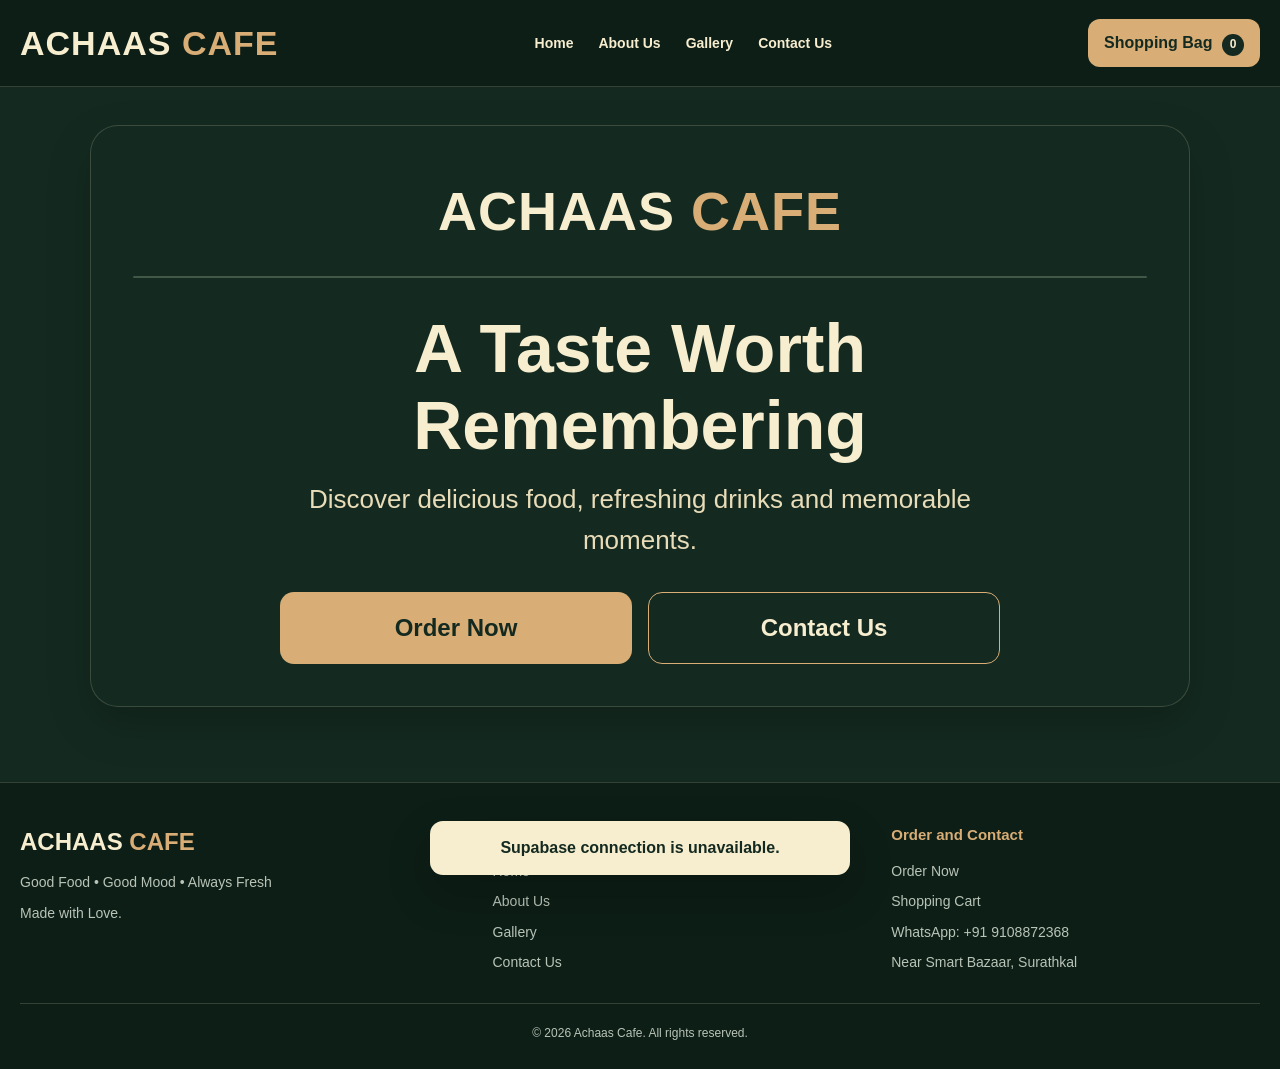
==== index.html @ 80f00b7c "Add files via upload" ====
<!DOCTYPE html>
<html lang="en">
<head>
<meta charset="UTF-8">
<meta name="viewport" content="width=device-width, initial-scale=1.0">
<meta name="theme-color" content="#142a20">
<meta name="description" content="Achaas Cafe - Good Food, Good Mood, Always Fresh. Explore our menu and place your order online.">
<title>Achaas Cafe | Good Food, Good Mood</title>
<link rel="stylesheet" href="style.css?v=overall-theme-20261124">
<script src="https://cdn.jsdelivr.net/npm/@supabase/supabase-js@2"></script>
<script src="script.js?v=overall-theme-20261124" defer></script>
</head>

<body>

<!-- =====================================================
     HEADER AND NAVIGATION
     ===================================================== -->

<header class="site-header">
    <div class="container header-inner">

        <a href="#" class="brand" onclick="showView('home'); return false;">
            ACHAAS <span>CAFE</span>
        </a>

        <nav class="desktop-nav" aria-label="Main navigation">
            <button class="nav-link" onclick="showView('home')">Home</button>
            <button class="nav-link" onclick="showView('about')">About Us</button>
            <button class="nav-link" onclick="showView('gallery')">Gallery</button>
            <button class="nav-link" onclick="showView('contact')">Contact Us</button>
        </nav>

        <div class="header-actions">
            <button class="bag-button" onclick="openCart()">
                Shopping Bag
                <span class="cart-count" id="cartCount">0</span>
            </button>

            <button
                class="menu-toggle"
                id="menuToggle"
                aria-label="Open navigation menu"
                aria-expanded="false"
                onclick="toggleMobileMenu()">
                ☰
            </button>
        </div>
    </div>

    <nav class="mobile-nav" id="mobileNav" aria-label="Mobile navigation">
        <button onclick="showView('home'); closeMobileMenu()">Home</button>
        <button onclick="showView('about'); closeMobileMenu()">About Us</button>
        <button onclick="showView('gallery'); closeMobileMenu()">Gallery</button>
        <button onclick="showView('contact'); closeMobileMenu()">Contact Us</button>
        <button onclick="openMenu(); closeMobileMenu()">Order Now</button>
        <button onclick="openCart(); closeMobileMenu()">Shopping Cart</button>
    </nav>
</header>


<main>

<!-- =====================================================
     1. HOMEPAGE
     ===================================================== -->

<section class="hero page-view" id="homeView">
    <div class="container">
        <div class="hero-panel">

            <div class="hero-brand">
                ACHAAS <span>CAFE</span>
            </div>

            <!--
              Add these three image files:
              images/phonehome.jpg
              images/tablethome.jpg
              images/laptophome.jpg
            -->

            <picture class="hero-picture">

                <source
                    media="(min-width: 1025px)"
                    srcset="images/laptophome.jpg">

                <source
                    media="(min-width: 600px)"
                    srcset="images/tablethome.jpg">

                <img
                    src="images/phonehome.jpg"
                    alt="Welcome to Achaas Cafe"
                    class="hero-image"
                    onerror="this.style.display='none'">

            </picture>

            <h1 class="hero-heading">
                A Taste Worth<br>
                Remembering
            </h1>

            <p class="hero-description">
                Discover delicious food, refreshing drinks
                and memorable moments.
            </p>

            <div class="hero-buttons">
                <button class="btn btn-primary" onclick="openMenu()">
                    Order Now
                </button>

                <button class="btn btn-outline" onclick="showView('contact')">
                    Contact Us
                </button>
            </div>

        </div>
    </div>
</section>


<!-- =====================================================
     2. ABOUT US
     ===================================================== -->

<section class="page-view hidden" id="aboutView">
    <div class="container">

        <div class="section-heading">
            <div class="section-eyebrow">Welcome to Achaas Cafe</div>
            <h1>About Us</h1>
            <p>Good Food • Good Mood • Always Fresh</p>
        </div>

        <div class="panel">
            <img
                src="images/about-cafe.jpg"
                alt="Achaas Cafe"
                class="about-photo"
                onerror="this.style.display='none'">

            <div class="about-copy">
                <h2 style="color:var(--gold); margin-bottom:12px;">
                    Made with Love
                </h2>

                <p>
                    Welcome to Achaas Cafe. Discover delicious food,
                    refreshing drinks and memorable moments.
                    We look forward to welcoming you.
                </p>

                <p style="margin-top:15px;">
                    Enjoy our menu and place your order easily
                    through our website and WhatsApp.
                </p>

                <button
                    class="btn btn-primary"
                    style="margin-top:23px;"
                    onclick="openMenu()">
                    Explore Our Menu
                </button>
            </div>
        </div>

    </div>
</section>


<!-- =====================================================
     3. GALLERY
     ===================================================== -->

<section class="page-view hidden" id="galleryView">
    <div class="container">

        <div class="section-heading">
            <div class="section-eyebrow">Our Photos</div>
            <h1>Gallery</h1>
            <p>Explore Achaas Cafe and our food.</p>
        </div>

        <div class="gallery-grid">

            <div class="gallery-card">
                <img src="images/gallery/gallery-1.jpg"
                     alt="Cafe food"
                     onerror="this.style.display='none'">
                <div class="photo-placeholder">Food Photography</div>
                <div class="gallery-caption">Our Food</div>
            </div>

            <div class="gallery-card">
                <img src="images/gallery/gallery-2.jpg"
                     alt="Cafe interior"
                     onerror="this.style.display='none'">
                <div class="photo-placeholder">Cafe Photo</div>
                <div class="gallery-caption">Our Cafe</div>
            </div>

            <div class="gallery-card">
                <img src="images/gallery/gallery-3.jpg"
                     alt="Sandwiches"
                     onerror="this.style.display='none'">
                <div class="photo-placeholder">Food Photography</div>
                <div class="gallery-caption">Sandwiches</div>
            </div>

            <div class="gallery-card">
                <img src="images/gallery/gallery-4.jpg"
                     alt="Burgers"
                     onerror="this.style.display='none'">
                <div class="photo-placeholder">Food Photography</div>
                <div class="gallery-caption">Burgers</div>
            </div>

            <div class="gallery-card">
                <img src="images/gallery/gallery-5.jpg"
                     alt="Snacks"
                     onerror="this.style.display='none'">
                <div class="photo-placeholder">Food Photography</div>
                <div class="gallery-caption">Snacks</div>
            </div>

            <div class="gallery-card">
                <img src="images/gallery/gallery-6.jpg"
                     alt="Beverages"
                     onerror="this.style.display='none'">
                <div class="photo-placeholder">Food Photography</div>
                <div class="gallery-caption">Beverages</div>
            </div>

        </div>

        <button
            class="btn btn-primary"
            style="margin-top:25px;"
            onclick="openMenu()">
            Order Now
        </button>
    </div>
</section>


<!-- =====================================================
     4. CONTACT US
     ===================================================== -->

<section class="page-view hidden" id="contactView">
    <div class="container">

        <div class="section-heading">
            <div class="section-eyebrow">Get in Touch</div>
            <h1>Contact Us</h1>
            <p>We look forward to hearing from you.</p>
        </div>

        <div class="panel contact-list">

            <div class="contact-item">
                <strong>Cafe Name</strong>
                Achaas Cafe
            </div>

            <div class="contact-item">
                <strong>WhatsApp / Phone</strong>
                +91 9108872368
            </div>

            <div class="contact-item">
                <strong>Location</strong>
                Near Smart Bazaar, Surathkal
            </div>

            <div class="contact-item">
                <strong>Delivery</strong>
                Within 5 km of Achaas Cafe.
                No delivery charge. Address confirmation is
                handled directly by the cafe.
            </div>

            <a
                class="btn btn-primary btn-block"
                href="https://wa.me/919108872368"
                target="_blank"
                rel="noopener">
                Contact Achaas Cafe on WhatsApp
            </a>

        </div>

    </div>
</section>


<!-- =====================================================
     5. SHOPPING BAG / MENU
     ===================================================== -->

<section class="page-view hidden" id="menuView">
    <div class="container">

        <!-- Main category list -->

        <div id="categoryListPanel">

            <div class="section-heading">
                <div class="section-eyebrow">Achaas Cafe</div>
                <h1>Our Menu</h1>
                <p>Choose a category and explore our food.</p>
            </div>

            <div class="category-grid" id="categoryGrid"></div>

            <div style="margin-top:25px;">
                <button class="btn btn-primary" onclick="openCart()">
                    Go to Shopping Cart
                </button>
            </div>
        </div>


        <!-- Individual category items -->

        <div id="categoryDetailPanel" class="hidden">

            <div class="category-topbar">
                <div>
                    <div class="section-eyebrow">Achaas Cafe Menu</div>
                    <h1 id="selectedCategoryTitle">Category</h1>
                </div>

                <button
                    class="btn btn-outline btn-small"
                    onclick="showCategories()">
                    ← All Categories
                </button>
            </div>

            <div class="product-grid" id="productGrid"></div>

            <div class="menu-bottom-actions">

                <button
                    class="btn btn-primary"
                    onclick="openCart()">
                    Move to Cart
                </button>

                <button
                    class="btn btn-outline"
                    onclick="showCategories()">
                    Go Back to Menu – Add More Items
                </button>

            </div>

        </div>

    </div>
</section>


<!-- =====================================================
     6. SHOPPING CART AND CHECKOUT
     ===================================================== -->

<section class="page-view hidden" id="cartView">
    <div class="container">

        <div class="section-heading">
            <div class="section-eyebrow">Your Selection</div>
            <h1>Shopping Cart</h1>
            <p>Review your selected items before placing your order.</p>
        </div>

        <div id="orderSuccessPanel" class="pending-order hidden" role="status" aria-live="polite">
            <h3>Order received successfully</h3>
            <p id="orderSuccessMessage">Your order has been sent to Achaas Cafe.</p>
        </div>


        <div id="emptyCart" class="empty-cart hidden">
            <div class="empty-icon">🛍️</div>
            <h2>Your Shopping Cart is Empty</h2>
            <p>Add some delicious food from our menu.</p>
            <button class="btn btn-primary" onclick="openMenu()">
                Explore Menu
            </button>
        </div>


        <div id="cartContent">

            <div class="cart-layout">

                <div>
                    <div class="cart-items" id="cartItems"></div>

                    <button
                        class="btn btn-outline"
                        style="margin-top:16px;"
                        onclick="openMenu()">
                        + Continue Shopping
                    </button>
                </div>


                <aside class="cart-summary">
                    <h2>Order Summary</h2>

                    <div class="summary-row">
                        <span>Food Subtotal</span>
                        <strong id="cartSubtotal">₹0</strong>
                    </div>

                    <div class="summary-row">
                        <span>Delivery Charge</span>
                        <strong>₹0</strong>
                    </div>

                    <span class="free-delivery">
                        ✓ Free Delivery – No Delivery Charge
                    </span>

                    <div class="summary-row total">
                        <span>Total</span>
                        <span id="cartTotal">₹0</span>
                    </div>

                    <p class="form-note" style="margin-top:10px;">
                        Delivery is available within 5 km.
                        The cafe confirms the address.
                    </p>

                    <button
                        class="btn btn-primary btn-block"
                        style="margin-top:20px;"
                        id="detailsButton"
                        onclick="toggleCheckout()">
                        Add Your Details to Order
                    </button>
                </aside>

            </div>


            <!-- Customer information -->

            <div id="checkoutPanel" class="panel checkout-panel hidden">

                <div class="section-heading">
                    <h2>Customer Details</h2>
                    <p>Please enter your information for delivery.</p>
                </div>

                <form id="customerForm" onsubmit="return false;">

                    <div class="form-grid">

                        <div class="form-group">
                            <label for="customerName">
                                Customer Name *
                            </label>
                            <input
                                id="customerName"
                                name="customerName"
                                type="text"
                                placeholder="Enter your name"
                                autocomplete="name"
                                required>
                        </div>

                        <div class="form-group">
                            <label for="customerPhone">
                                Mobile Number *
                            </label>
                            <input
                                id="customerPhone"
                                name="customerPhone"
                                type="tel"
                                inputmode="tel"
                                maxlength="15"
                                placeholder="Enter mobile number"
                                autocomplete="tel"
                                required>
                        </div>

                        <div class="form-group full">
                            <label for="customerAddress">
                                Delivery Address *
                            </label>
                            <textarea
                                id="customerAddress"
                                name="customerAddress"
                                placeholder="Enter your complete delivery address"
                                autocomplete="street-address"
                                required></textarea>
                        </div>

                    </div>


                    <h3 class="checkout-section-title">
                        Food Preferences
                    </h3>

                    <p class="form-note" style="margin-bottom:13px;">
                        Select any preferences you would like the cafe
                        to know about.
                    </p>

                    <div class="preference-grid">

                        <label class="preference-option">
                            <input type="checkbox" name="preference"
                                   value="Less spicy">
                            Less spicy
                        </label>

                        <label class="preference-option">
                            <input type="checkbox" name="preference"
                                   value="Mild / no spicy">
                            Mild / no spicy
                        </label>

                        <label class="preference-option">
                            <input type="checkbox" name="preference"
                                   value="Less sugar">
                            Less sugar
                        </label>

                        <label class="preference-option">
                            <input type="checkbox" name="preference"
                                   value="No added sugar">
                            No added sugar
                        </label>

                        <label class="preference-option">
                            <input type="checkbox" name="preference"
                                   value="Less salt">
                            Less salt
                        </label>

                        <label class="preference-option">
                            <input type="checkbox" name="preference"
                                   value="Extra crispy">
                            Extra crispy
                        </label>

                        <label class="preference-option">
                            <input type="checkbox" name="preference"
                                   value="No onion">
                            No onion
                        </label>

                        <label class="preference-option">
                            <input type="checkbox" name="preference"
                                   value="No garlic">
                            No garlic
                        </label>

                    </div>


                    <div class="form-group" style="margin-top:17px;">
                        <label for="foodInstructions">
                            Other Food Preferences / Special Instructions
                        </label>

                        <textarea
                            id="foodInstructions"
                            placeholder="Example: Please make my sandwich less spicy and use less sugar."></textarea>
                    </div>


                    <h3 class="checkout-section-title">
                        Delivery Information
                    </h3>

                    <div class="delivery-note">
                        <strong>Free Delivery – ₹0</strong><br>
                        Delivery is available within 5 km of Achaas Cafe.
                        Please provide your complete address.
                        The cafe will contact you to confirm your delivery.
                    </div>


                    <h3 class="checkout-section-title">
                        Final Order Total
                    </h3>

                    <div class="summary-row total">
                        <span>Total Amount</span>
                        <span id="checkoutTotal">₹0</span>
                    </div>

                    <button
                        type="button"
                        class="btn btn-primary btn-block"
                        style="margin-top:20px;"
                        onclick="placeWebsiteOrder()">
                        Place Order
                    </button>

                    <p class="form-note" style="margin-top:13px;">
                        Your order will be submitted securely to Achaas Cafe.
                        The cafe will contact you to confirm your order.
                    </p>

                </form>
            </div>

        </div>

    </div>
</section>

</main>


<!-- =====================================================
     FOOTER
     ===================================================== -->

<footer class="site-footer">
    <div class="container">

        <div class="footer-inner">

            <div>
                <div class="footer-brand">
                    ACHAAS <span>CAFE</span>
                </div>

                <p style="margin-top:10px;">
                    Good Food • Good Mood • Always Fresh
                </p>

                <p style="margin-top:8px;">
                    Made with Love.
                </p>
            </div>

            <div class="footer-links">
                <h3>Quick Links</h3>
                <a href="#" onclick="showView('home'); return false;">Home</a>
                <a href="#" onclick="showView('about'); return false;">About Us</a>
                <a href="#" onclick="showView('gallery'); return false;">Gallery</a>
                <a href="#" onclick="showView('contact'); return false;">Contact Us</a>
            </div>

            <div class="footer-links">
                <h3>Order and Contact</h3>
                <a href="#" onclick="openMenu(); return false;">Order Now</a>
                <a href="#" onclick="openCart(); return false;">Shopping Cart</a>
                <a href="https://wa.me/919108872368"
                   target="_blank" rel="noopener">
                    WhatsApp: +91 9108872368
                </a>
                <p>Near Smart Bazaar, Surathkal</p>
            </div>

        </div>

        <div class="copyright">
            © <span id="currentYear"></span> Achaas Cafe.
            All rights reserved.
        </div>

    </div>
</footer>


<div class="toast" id="toast" role="status" aria-live="polite"></div>

</body>
</html>
---- style.css ----
/* =========================================================
   ACHAAS CAFE - PREMIUM RESPONSIVE WEBSITE
   External stylesheet for index.html

   DESIGN:
   - Forest green background
   - Cream typography
   - Gold buttons and highlights
   - Premium cafe appearance
   - Rounded cards and photographs

   RESPONSIVE DEVICES:
   - Mobile phones
   - Tablets
   - Laptops
   - Desktop screens

   FUNCTIONAL SECTIONS:
   - Homepage
   - About Us
   - Gallery
   - Contact Us
   - Shopping Bag / Menu
   - Food item galleries
   - Shopping Cart
   - Customer Checkout
   - Food Preferences
   ========================================================= */


/* =========================================================
   01. ROOT VARIABLES
   ========================================================= */

:root {
    --site-background: #142a20;
    --accent-rgb: 216, 173, 118;
    --primary-rgb: 20, 42, 32;
    --green: #142a20;
    --green-light: #1d392b;
    --green-soft: #294636;
    --green-dark: #0d1e16;

    --cream: #f7edcf;
    --cream-dark: #e9dcb8;

    --gold: #d8ad76;
    --gold-dark: #b88a50;

    --orange: #dc7146;

    --white: #ffffff;
    --text: #f8efd9;
    --text-dark: #263329;
    --muted: #b9c4b8;

    --border: rgba(247, 237, 207, 0.17);

    --shadow:
        0 18px 45px rgba(0, 0, 0, 0.20);

    --radius: 22px;

    --max-width: 1240px;

    --transition: 0.25s ease;
}


/* =========================================================
   02. RESET AND GLOBAL STYLES
   ========================================================= */

* {
    box-sizing: border-box;
    margin: 0;
    padding: 0;
}

html {
    scroll-behavior: smooth;
    scroll-padding-top: 95px;
}

body {
    min-height: 100vh;
    background: var(--site-background);
    color: var(--text);

    font-family:
        Arial,
        Helvetica,
        sans-serif;

    line-height: 1.6;
}

button,
input,
textarea {
    font: inherit;
}

button {
    cursor: pointer;
}

button:focus-visible,
a:focus-visible,
input:focus-visible,
textarea:focus-visible {
    outline: 3px solid var(--gold);
    outline-offset: 3px;
}

img {
    max-width: 100%;
}

a {
    color: inherit;
    text-decoration: none;
}

.hidden {
    display: none !important;
}

.container {
    width: min(100% - 36px, var(--max-width));
    margin-inline: auto;
}


/* =========================================================
   03. HEADER AND NAVIGATION
   ========================================================= */

.site-header {
    position: sticky;
    top: 0;
    z-index: 1000;

    background: var(--green-dark);

    border-bottom: 1px solid var(--border);

    backdrop-filter: blur(12px);
    -webkit-backdrop-filter: blur(12px);
}

.header-inner {
    min-height: 86px;

    display: flex;
    align-items: center;
    justify-content: space-between;

    gap: 20px;
}

.brand {
    color: var(--cream);

    font-weight: 800;
    font-size: clamp(23px, 3vw, 34px);

    letter-spacing: 1px;
    white-space: nowrap;
}

.brand span {
    color: var(--gold);
}


/* Desktop navigation */

.desktop-nav {
    display: flex;
    align-items: center;
    gap: 25px;
}

.nav-link {
    background: transparent;
    border: none;

    color: var(--cream);

    font-size: 14px;
    font-weight: 600;

    transition: color var(--transition);
}

.nav-link:hover {
    color: var(--gold);
}


/* Header buttons */

.header-actions {
    display: flex;
    align-items: center;
    gap: 12px;
}


/* Mobile menu button */

.menu-toggle {
    display: none;

    width: 46px;
    height: 44px;

    color: var(--cream);
    background: transparent;

    border: 1px solid var(--border);
    border-radius: 12px;

    font-size: 25px;
}


/* Shopping bag button */

.bag-button {
    position: relative;

    padding: 11px 16px;

    border-radius: 12px;
    border: none;

    background: var(--gold);
    color: var(--green);

    font-weight: 800;
    white-space: nowrap;

    transition: var(--transition);
}

.bag-button:hover {
    background: var(--gold-dark);
    transform: translateY(-2px);
}


/* Cart item counter */

.cart-count {
    display: inline-grid;
    place-items: center;

    min-width: 22px;
    height: 22px;

    margin-left: 5px;
    padding: 0 5px;

    border-radius: 50%;

    background: var(--green);
    color: var(--cream);

    font-size: 12px;
}


/* Mobile navigation */

.mobile-nav {
    display: none;

    padding: 8px 18px 20px;

    border-top: 1px solid var(--border);
}

.mobile-nav.open {
    display: grid;
    gap: 5px;
}

.mobile-nav button {
    text-align: left;

    background: transparent;
    color: var(--cream);

    padding: 13px 5px;

    border: none;
    border-bottom: 1px solid var(--border);

    transition: color var(--transition);
}

.mobile-nav button:hover {
    color: var(--gold);
}


/* =========================================================
   04. BUTTON DESIGN
   ========================================================= */

.btn {
    min-height: 54px;

    display: inline-flex;
    align-items: center;
    justify-content: center;

    gap: 8px;

    padding: 14px 23px;

    border: 1px solid transparent;
    border-radius: 14px;

    font-weight: 800;
    font-size: 16px;

    text-align: center;

    transition:
        transform var(--transition),
        background var(--transition),
        border-color var(--transition);
}

.btn:hover {
    transform: translateY(-2px);
}

.btn-primary {
    background: var(--gold);
    color: var(--green);
}

.btn-primary:hover {
    background: var(--gold-dark);
}

.btn-outline {
    background: transparent;
    color: var(--cream);

    border-color: var(--gold);
}

.btn-outline:hover {
    background: rgba(var(--accent-rgb), 0.10);
}

.btn-secondary {
    background: var(--green-soft);
    color: var(--cream);

    border-color: var(--border);
}

.btn-danger {
    background: #713d34;
    color: white;
}

.btn-small {
    min-height: 40px;

    padding: 9px 13px;

    font-size: 13px;

    border-radius: 10px;
}

.btn-block {
    width: 100%;
}

button:disabled {
    opacity: 0.5;
    cursor: not-allowed;
}


/* =========================================================
   05. HOMEPAGE / HERO SECTION
   ========================================================= */

.hero {
    padding: 30px 0 70px;
}

.hero-panel {
    width: min(100%, 1100px);

    margin: auto;

    padding: clamp(18px, 4vw, 42px);

    background: var(--green);

    border: 1px solid var(--border);
    border-radius: 28px;

    box-shadow: var(--shadow);

    text-align: center;
}


/* Main heading */

.hero-brand {
    margin-bottom: 22px;

    color: var(--cream);

    font-size: clamp(28px, 5vw, 54px);
    font-weight: 800;

    letter-spacing: 1px;
}

.hero-brand span {
    color: var(--gold);
}


/* Responsive homepage photograph */

.hero-picture {
    display: block;

    width: 100%;
    overflow: hidden;

    background: var(--green-light);

    border-radius: 27px;

    border: 1px solid var(--border);
}

.hero-image {
    display: block;

    width: 100%;

    height: clamp(230px, 48vw, 510px);

    object-fit: cover;
    object-position: center;

    transition: transform 0.5s ease;
}

.hero-picture:hover .hero-image {
    transform: scale(1.015);
}


/* Homepage title */

.hero-heading {
    max-width: 760px;

    margin: 32px auto 16px;

    color: var(--cream);

    font-size: clamp(35px, 6vw, 68px);

    line-height: 1.12;
    font-weight: 800;
}


/* Homepage description */

.hero-description {
    max-width: 720px;

    margin: 0 auto 30px;

    color: var(--cream-dark);

    font-size: clamp(17px, 2.5vw, 26px);
}


/* Homepage buttons */

.hero-buttons {
    display: grid;

    grid-template-columns: repeat(2, minmax(0, 1fr));

    gap: 16px;

    max-width: 720px;

    margin: auto;
}

.hero-buttons .btn {
    min-height: 72px;

    font-size: clamp(17px, 2.4vw, 24px);
}


/* =========================================================
   06. COMMON PAGE SECTIONS
   ========================================================= */

.page-view {
    min-height: 55vh;

    padding: 38px 0 75px;
}

.section-heading {
    margin-bottom: 25px;
}

.section-heading h1,
.section-heading h2 {
    color: var(--cream);

    font-size: clamp(29px, 4vw, 43px);

    line-height: 1.2;
}

.section-heading p {
    margin-top: 8px;
    color: var(--muted);
}

.section-eyebrow {
    color: var(--gold);

    font-size: 12px;
    letter-spacing: 2px;

    text-transform: uppercase;
    font-weight: 800;

    margin-bottom: 8px;
}

.panel {
    padding: clamp(20px, 3vw, 32px);

    background: var(--green-light);

    border: 1px solid var(--border);
    border-radius: var(--radius);
}

.info-grid {
    display: grid;

    grid-template-columns: repeat(2, 1fr);

    gap: 20px;
}

.info-block h3 {
    color: var(--gold);
    margin-bottom: 8px;
}

.info-block p {
    color: var(--cream-dark);
}


/* =========================================================
   07. ABOUT US
   ========================================================= */

.about-photo {
    width: 100%;

    max-height: 430px;

    display: block;

    object-fit: cover;

    border-radius: 20px;

    background: var(--green-soft);

    margin-bottom: 25px;
}

.about-copy {
    max-width: 850px;

    color: var(--cream-dark);

    font-size: 17px;
}


/* =========================================================
   08. GALLERY
   ========================================================= */

.gallery-grid {
    display: grid;

    grid-template-columns: repeat(3, 1fr);

    gap: 17px;
}

.gallery-card {
    min-height: 210px;

    overflow: hidden;

    border-radius: 18px;

    background: var(--green-light);

    border: 1px solid var(--border);
}

.gallery-card img {
    width: 100%;

    height: 230px;

    display: block;

    object-fit: cover;

    transition: transform 0.4s ease;
}

.gallery-card:hover img {
    transform: scale(1.04);
}

.gallery-caption {
    padding: 13px;

    font-weight: 700;

    color: var(--cream);
}

.photo-placeholder {
    min-height: 160px;

    display: grid;
    place-items: center;

    text-align: center;

    background:
        radial-gradient(
            circle at 20% 20%,
            rgba(var(--accent-rgb),.16),
            transparent 40%
        ),
        var(--green-soft);

    color: var(--cream-dark);

    padding: 20px;
}

.photo-placeholder small {
    display: block;
    opacity: .7;
    margin-top: 5px;
}


/* =========================================================
   09. CONTACT US
   ========================================================= */

.contact-list {
    display: grid;
    gap: 15px;
}

.contact-item {
    padding: 18px;

    border: 1px solid var(--border);
    border-radius: 15px;

    background: rgba(0,0,0,.10);
}

.contact-item strong {
    color: var(--gold);

    display: block;

    margin-bottom: 5px;
}


/* =========================================================
   10. SHOPPING BAG / MENU CATEGORIES
   ========================================================= */

.category-grid {
    display: grid;

    grid-template-columns: repeat(4, minmax(0, 1fr));

    gap: 17px;
}


/* Category card */

.category-card {
    overflow: hidden;

    border: 1px solid var(--border);
    border-radius: 18px;

    background: var(--green-light);

    text-align: left;
    color: var(--cream);

    transition:
        transform var(--transition),
        border-color var(--transition);
}

.category-card:hover {
    transform: translateY(-4px);
    border-color: var(--gold);
}


/* Category photograph */

.category-image {
    width: 100%;

    height: 155px;

    object-fit: cover;

    display: block;

    background: var(--green-soft);
}


/* Category fallback */

.category-image-fallback {
    height: 155px;

    display: grid;
    place-items: center;

    font-size: 45px;

    background:
        radial-gradient(
            circle,
            rgba(var(--accent-rgb),.16),
            transparent 65%
        ),
        var(--green-soft);
}


/* Category text */

.category-info {
    padding: 14px;
}

.category-info h3 {
    font-size: 17px;
}

.category-info p {
    margin-top: 4px;

    font-size: 12px;

    color: var(--muted);
}


/* =========================================================
   11. CATEGORY DETAIL SCREEN
   ========================================================= */

.category-topbar {
    display: flex;

    justify-content: space-between;
    align-items: center;

    flex-wrap: wrap;

    gap: 12px;

    margin-bottom: 22px;
}


/* Food product layout */

.product-grid {
    display: grid;

    grid-template-columns: repeat(2, minmax(0, 1fr));

    gap: 20px;
}


/* Individual food card */

.product-card {
    min-width: 0;

    overflow: hidden;

    background: var(--green-light);

    border: 1px solid var(--border);

    border-radius: 20px;

    transition:
        border-color var(--transition),
        transform var(--transition);
}

.product-card:hover {
    border-color: rgba(var(--accent-rgb),.50);
}


/* Product image area */

.product-photo-area {
    position: relative;

    background: var(--green-soft);

    overflow: hidden;
}


/* Main food image */

.product-main-photo {
    position: relative;

    width: 100%;

    height: clamp(200px, 27vw, 330px);

    overflow: hidden;

    background:
        radial-gradient(
            circle at 50% 40%,
            rgba(var(--accent-rgb),.18),
            transparent 60%
        ),
        var(--green-soft);

    touch-action: pan-y;
}

.product-main-photo img {
    display: block;

    width: 100%;
    height: 100%;

    object-fit: cover;
}


/* Missing food image message */

.product-main-photo.no-photo::after {
    content: "Add this food's photo";

    position: absolute;

    inset: 0;

    display: grid;
    place-items: center;

    color: var(--cream-dark);

    font-size: 14px;
}


/* Food image navigation arrows */

.photo-arrow {
    position: absolute;

    z-index: 3;

    top: 50%;

    transform: translateY(-50%);

    width: 36px;
    height: 36px;

    border: none;

    border-radius: 50%;

    background: rgba(var(--primary-rgb),.85);

    color: var(--cream);

    font-size: 21px;

    transition: background var(--transition);
}

.photo-arrow:hover {
    background: var(--gold);
    color: var(--green);
}

.photo-arrow.left {
    left: 10px;
}

.photo-arrow.right {
    right: 10px;
}


/* Three image thumbnails */

.thumbnail-row {
    display: flex;

    gap: 8px;

    padding: 10px;

    background: var(--green-light);
}

.thumbnail {
    width: 62px;
    height: 52px;

    padding: 0;

    overflow: hidden;

    border-radius: 9px;

    border: 2px solid transparent;

    background: var(--green-soft);

    opacity: .7;

    transition:
        opacity var(--transition),
        border-color var(--transition);
}

.thumbnail.active {
    border-color: var(--gold);
    opacity: 1;
}

.thumbnail:hover {
    opacity: 1;
}

.thumbnail img {
    display: block;

    width: 100%;
    height: 100%;

    object-fit: cover;
}


/* Food details */

.product-info {
    padding: 17px;
}

.product-title-row {
    display: flex;

    justify-content: space-between;
    align-items: flex-start;

    gap: 12px;
}

.product-info h3 {
    color: var(--cream);

    font-size: 20px;

    line-height: 1.35;
}

.product-price {
    color: var(--gold);

    font-size: 21px;

    font-weight: 800;

    white-space: nowrap;
}


/* Product controls */

.product-controls {
    display: flex;

    justify-content: space-between;
    align-items: center;

    gap: 12px;

    margin-top: 17px;
}


/* =========================================================
   12. QUANTITY CONTROL
   ========================================================= */

.qty-control {
    display: inline-flex;

    align-items: center;

    gap: 12px;

    border: 1px solid var(--border);

    border-radius: 12px;

    padding: 5px;
}

.qty-control button {
    width: 32px;
    height: 32px;

    border-radius: 8px;

    border: none;

    color: var(--green);

    background: var(--gold);

    font-weight: 900;
    font-size: 20px;

    transition: background var(--transition);
}

.qty-control button:hover {
    background: var(--gold-dark);
}

.qty-control span {
    min-width: 20px;

    text-align: center;

    font-weight: 800;
}


/* =========================================================
   13. MENU BOTTOM NAVIGATION
   ========================================================= */

.menu-bottom-actions {
    display: grid;

    grid-template-columns: 1fr 1fr;

    gap: 13px;

    margin-top: 28px;
}


/* =========================================================
   14. SHOPPING CART
   ========================================================= */

.cart-layout {
    display: grid;

    grid-template-columns: 1.5fr .8fr;

    gap: 22px;

    align-items: start;
}


/* Cart list */

.cart-items {
    display: grid;
    gap: 13px;
}


/* Cart item */

.cart-item {
    display: grid;

    grid-template-columns: 105px 1fr;

    gap: 15px;

    padding: 13px;

    background: var(--green-light);

    border: 1px solid var(--border);

    border-radius: 16px;
}


/* Cart image */

.cart-item-photo {
    width: 105px;
    height: 105px;

    object-fit: cover;

    border-radius: 12px;

    background: var(--green-soft);
}


/* Cart item text */

.cart-item h3 {
    font-size: 17px;
    color: var(--cream);
}

.cart-item-meta {
    color: var(--muted);

    font-size: 13px;

    margin: 4px 0 8px;
}

.cart-item-bottom {
    display: flex;

    justify-content: space-between;
    align-items: center;

    gap: 10px;

    flex-wrap: wrap;
}

.cart-item-total {
    color: var(--gold);
    font-weight: 800;
}


/* Remove item */

.remove-button {
    border: none;

    background: transparent;

    color: #f0a28e;

    font-size: 13px;

    padding: 5px;

    transition: color var(--transition);
}

.remove-button:hover {
    color: #ff7159;
    text-decoration: underline;
}


/* Cart summary */

.cart-summary {
    position: sticky;

    top: 110px;

    background: var(--green-light);

    padding: 22px;

    border: 1px solid var(--border);

    border-radius: 18px;
}

.cart-summary h2 {
    font-size: 23px;
    margin-bottom: 17px;
}


/* Subtotal and delivery */

.summary-row {
    display: flex;

    justify-content: space-between;

    gap: 15px;

    margin: 12px 0;

    color: var(--cream-dark);
}


/* Total */

.summary-row.total {
    margin-top: 18px;

    padding-top: 17px;

    border-top: 1px solid var(--border);

    font-size: 21px;

    color: var(--gold);

    font-weight: 900;
}


/* Free delivery indicator */

.free-delivery {
    display: inline-block;

    color: #bde5bd;

    font-size: 12px;

    font-weight: 800;

    margin-top: 5px;
}


/* Empty cart */

.empty-cart {
    text-align: center;

    padding: 45px 20px;

    border: 1px dashed var(--border);

    border-radius: 18px;

    background: var(--green-light);
}

.empty-cart .empty-icon {
    font-size: 48px;
    margin-bottom: 12px;
}

.empty-cart h2 {
    margin-bottom: 8px;
}

.empty-cart p {
    color: var(--muted);
    margin-bottom: 20px;
}


/* =========================================================
   15. CUSTOMER CHECKOUT FORM
   ========================================================= */

.checkout-panel {
    margin-top: 25px;
}

.form-grid {
    display: grid;

    grid-template-columns: repeat(2, minmax(0,1fr));

    gap: 16px;
}

.form-group {
    display: grid;
    gap: 7px;
}

.form-group.full {
    grid-column: 1 / -1;
}

.form-group label {
    color: var(--cream);

    font-weight: 700;

    font-size: 14px;
}


/* Form fields */

.form-group input,
.form-group textarea {
    width: 100%;

    padding: 14px;

    color: var(--text-dark);

    background: var(--cream);

    border: 1px solid var(--cream-dark);

    border-radius: 11px;

    outline: none;
}

.form-group textarea {
    min-height: 105px;
    resize: vertical;
}

.form-group input:focus,
.form-group textarea:focus {
    border-color: var(--gold);

    box-shadow:
        0 0 0 3px rgba(var(--accent-rgb),.2);
}

.form-note {
    font-size: 12px;
    color: var(--muted);
}


/* =========================================================
   16. FOOD PREFERENCES
   ========================================================= */

.preference-grid {
    display: grid;

    grid-template-columns: repeat(3, minmax(0,1fr));

    gap: 10px;
}

.preference-option {
    display: flex;

    align-items: center;

    gap: 8px;

    padding: 11px;

    background: rgba(0,0,0,.13);

    border: 1px solid var(--border);

    border-radius: 10px;

    color: var(--cream-dark);

    font-size: 13px;

    transition: border-color var(--transition);
}

.preference-option:hover {
    border-color: var(--gold);
}

.preference-option input {
    accent-color: var(--gold-dark);

    width: 17px;
    height: 17px;
}


/* Checkout headings */

.checkout-section-title {
    margin: 24px 0 13px;

    color: var(--gold);

    font-size: 18px;
}


/* Delivery details */

.delivery-note {
    padding: 15px;

    margin-top: 16px;

    border-radius: 12px;

    background: rgba(var(--accent-rgb),.10);

    border: 1px solid rgba(var(--accent-rgb),.25);

    color: var(--cream-dark);

    font-size: 13px;
}


/* =========================================================
   17. PENDING WHATSAPP ORDER CONFIRMATION
   ========================================================= */

.pending-order {
    margin-bottom: 20px;

    padding: 20px;

    background: rgba(var(--accent-rgb),.11);

    border: 1px solid var(--gold);

    border-radius: 16px;
}

.pending-order h3 {
    color: var(--gold);
    margin-bottom: 8px;
}

.pending-order p {
    color: var(--cream-dark);

    font-size: 14px;

    margin-bottom: 13px;
}

.pending-actions {
    display: flex;

    flex-wrap: wrap;

    gap: 10px;
}


/* =========================================================
   18. NOTIFICATION / TOAST
   ========================================================= */

.toast {
    position: fixed;

    left: 50%;
    bottom: 25px;

    z-index: 2000;

    transform: translate(-50%, 20px);

    width: min(90%, 420px);

    padding: 14px 18px;

    color: var(--green);

    background: var(--cream);

    border-radius: 13px;

    box-shadow: var(--shadow);

    font-weight: 700;

    text-align: center;

    opacity: 0;
    pointer-events: none;

    transition: .25s;
}

.toast.show {
    transform: translate(-50%, 0);

    opacity: 1;
}


/* =========================================================
   19. FOOTER
   ========================================================= */

.site-footer {
    padding: 40px 0 25px;

    background: var(--green-dark);

    border-top: 1px solid var(--border);
}

.footer-inner {
    display: grid;

    grid-template-columns: 1.2fr 1fr 1fr;

    gap: 30px;
}

.footer-brand {
    color: var(--cream);

    font-size: 24px;

    font-weight: 900;
}

.footer-brand span {
    color: var(--gold);
}

.site-footer p,
.site-footer a {
    color: var(--muted);

    font-size: 14px;
}

.footer-links {
    display: grid;

    align-content: start;

    gap: 8px;
}

.footer-links h3 {
    color: var(--gold);

    font-size: 15px;

    margin-bottom: 5px;
}

.footer-links a {
    transition: color var(--transition);
}

.footer-links a:hover {
    color: var(--gold);
}

.copyright {
    margin-top: 30px;

    padding-top: 20px;

    border-top: 1px solid var(--border);

    color: var(--muted);

    font-size: 12px;

    text-align: center;
}


/* =========================================================
   20. LARGE LAPTOP AND DESKTOP
   ========================================================= */

@media (min-width: 1200px) {

    .hero-panel {
        padding: 42px;
    }

    .hero-image {
        height: 510px;
    }

    .category-grid {
        grid-template-columns: repeat(4, minmax(0, 1fr));
    }

    .product-main-photo {
        height: 330px;
    }

}


/* =========================================================
   21. TABLET RESPONSIVE DESIGN
   Screen width: 600px - 1024px
   ========================================================= */

@media (min-width: 600px) and (max-width: 1024px) {

    .container {
        width: min(100% - 40px, var(--max-width));
    }

    .header-inner {
        min-height: 78px;
    }

    .desktop-nav {
        gap: 13px;
    }

    .nav-link {
        font-size: 13px;
    }

    .brand {
        font-size: 24px;
    }

    .category-grid {
        grid-template-columns: repeat(3, minmax(0,1fr));
    }

    .product-grid {
        grid-template-columns: repeat(2, minmax(0,1fr));
    }

    .gallery-grid {
        grid-template-columns: repeat(2, minmax(0,1fr));
    }

    .hero-image {
        height: 390px;
    }

    .cart-layout {
        grid-template-columns: 1.2fr .8fr;
    }

    .product-main-photo {
        height: 270px;
    }

}


/* =========================================================
   22. MOBILE RESPONSIVE DESIGN
   Screen width: Up to 599px
   ========================================================= */

@media (max-width: 599px) {

    /* Global width */

    .container {
        width: min(100% - 24px, var(--max-width));
    }


    /* Header */

    .header-inner {
        min-height: 72px;
    }

    .brand {
        font-size: 22px;
    }

    .desktop-nav {
        display: none;
    }

    .menu-toggle {
        display: block;
    }

    .bag-button {
        padding: 10px 11px;
        font-size: 13px;
    }


    /* Homepage */

    .hero {
        padding: 16px 0 45px;
    }

    .hero-panel {
        padding: 16px;
        border-radius: 23px;
    }

    .hero-brand {
        margin-bottom: 17px;
    }

    .hero-picture {
        border-radius: 19px;
    }

    .hero-image {
        height: 300px;
    }

    .hero-heading {
        margin-top: 25px;

        font-size: clamp(34px, 9vw, 45px);
    }

    .hero-description {
        font-size: 17px;

        margin-bottom: 23px;
    }

    .hero-buttons {
        gap: 9px;
    }

    .hero-buttons .btn {
        min-height: 59px;

        padding: 11px 8px;

        font-size: 15px;
    }


    /* Sections */

    .page-view {
        padding: 28px 0 55px;
    }


    /* Categories */

    .category-grid {
        grid-template-columns: repeat(2, minmax(0,1fr));

        gap: 11px;
    }

    .category-image,
    .category-image-fallback {
        height: 125px;
    }

    .category-info {
        padding: 11px;
    }

    .category-info h3 {
        font-size: 15px;
    }


    /* Food items */

    .product-grid {
        grid-template-columns: 1fr;

        gap: 16px;
    }

    .product-main-photo {
        height: 280px;
    }

    .product-info h3 {
        font-size: 18px;
    }

    .product-controls {
        flex-wrap: wrap;
    }

    .product-controls .btn {
        flex: 1;
    }

    .thumbnail {
        width: 65px;
        height: 55px;
    }


    /* Menu navigation */

    .menu-bottom-actions {
        grid-template-columns: 1fr;
    }


    /* Cart */

    .cart-layout {
        grid-template-columns: 1fr;
    }

    .cart-summary {
        position: static;
    }

    .cart-item {
        grid-template-columns: 82px 1fr;

        gap: 11px;

        padding: 10px;
    }

    .cart-item-photo {
        width: 82px;
        height: 90px;
    }

    .cart-item h3 {
        font-size: 15px;
    }


    /* Checkout */

    .form-grid {
        grid-template-columns: 1fr;
    }

    .form-group.full {
        grid-column: auto;
    }

    .preference-grid {
        grid-template-columns: repeat(2, minmax(0,1fr));
    }


    /* Gallery */

    .gallery-grid {
        grid-template-columns: repeat(2, minmax(0,1fr));

        gap: 10px;
    }

    .gallery-card img {
        height: 150px;
    }

    .gallery-caption {
        font-size: 13px;

        padding: 9px;
    }


    /* About */

    .info-grid {
        grid-template-columns: 1fr;
    }


    /* Footer */

    .footer-inner {
        grid-template-columns: 1fr;

        gap: 22px;
    }

}


/* =========================================================
   23. SMALL PHONE RESPONSIVE DESIGN
   Screen width: Up to 360px
   ========================================================= */

@media (max-width: 360px) {

    .brand {
        font-size: 19px;
    }

    .bag-button {
        font-size: 11px;

        padding: 9px;
    }

    .hero-image {
        height: 245px;
    }

    .hero-buttons {
        grid-template-columns: 1fr;
    }

    .category-info h3 {
        font-size: 14px;
    }

    .preference-grid {
        grid-template-columns: 1fr;
    }

}


/* =========================================================
   24. LARGE SCREEN SPACING
   ========================================================= */

@media (min-width: 1500px) {

    .container {
        width: min(100% - 60px, 1360px);
    }

    .hero-panel {
        max-width: 1200px;
    }

    .hero-image {
        height: 560px;
    }

    .product-grid {
        gap: 25px;
    }

}


/* =========================================================
   25. REDUCED MOTION ACCESSIBILITY
   ========================================================= */

@media (prefers-reduced-motion: reduce) {

    *,
    *::before,
    *::after {
        scroll-behavior: auto !important;
        animation-duration: 0.01ms !important;
        transition-duration: 0.01ms !important;
    }

}




/* HOMEPAGE IMAGE - NO CROPPING */

.hero-picture {
    display: block;
    width: 100%;
    overflow: hidden;
    border-radius: 27px;
}

.hero-image {
    display: block;
    width: 100%;
    height: auto;
    object-fit: contain;
}

/* Keep both homepage buttons side by side */

.hero-buttons {
    display: grid;
    grid-template-columns: repeat(2, minmax(0, 1fr));
}
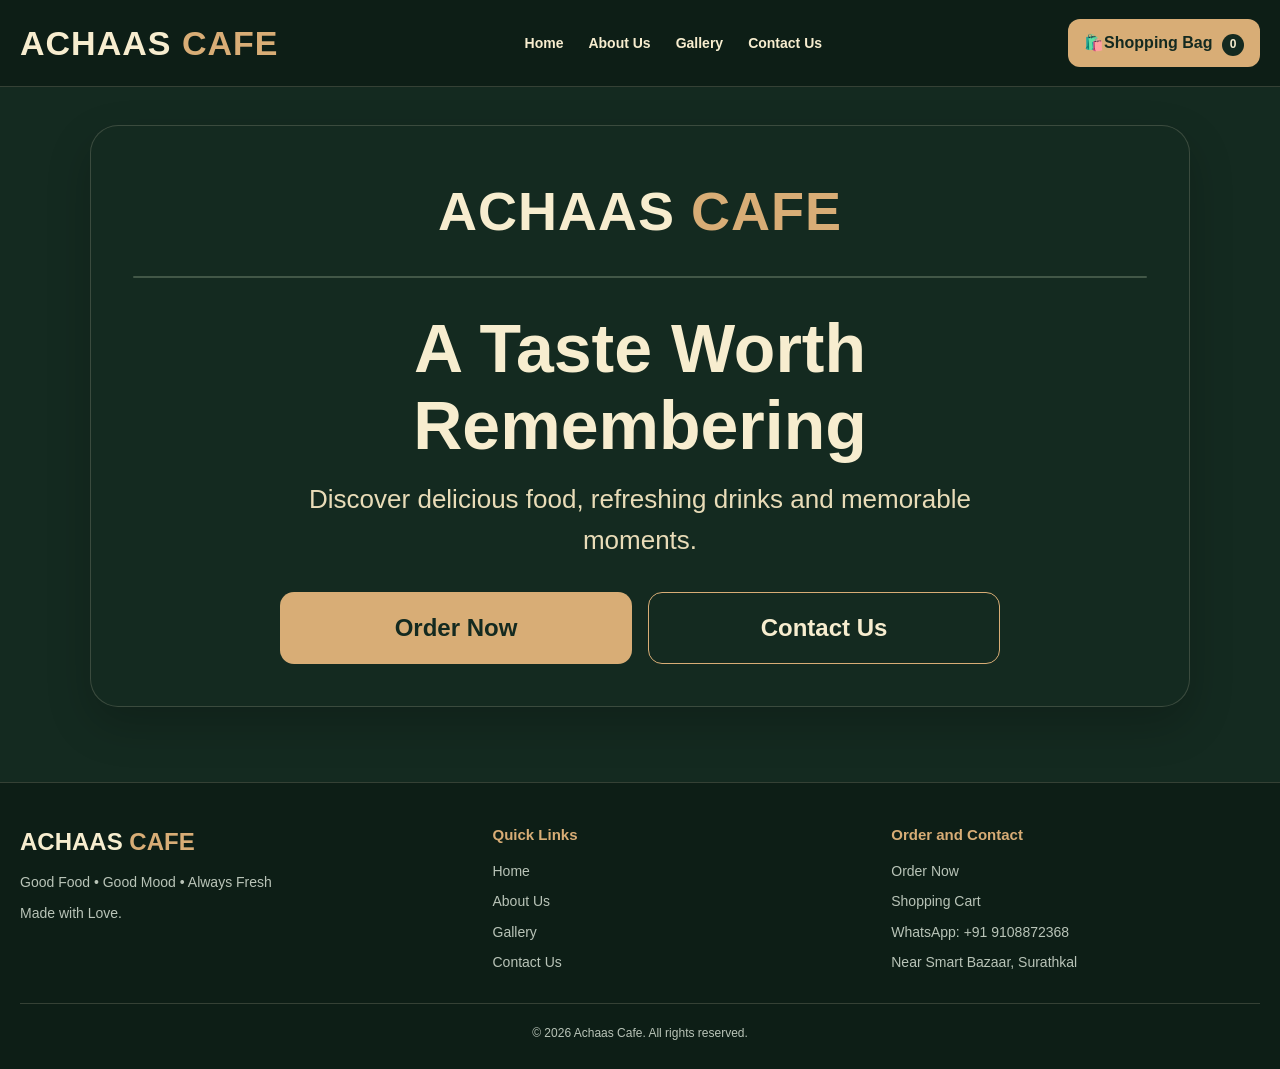
==== commit 27f641ca: "Add files via upload" ====
--- a/index.html
+++ b/index.html
@@ -2,16 +2,25 @@
 <html lang="en">
 <head>
 <meta charset="UTF-8">
-<meta name="viewport" content="width=device-width, initial-scale=1.0">
+<meta name="viewport" content="width=device-width, initial-scale=1.0, viewport-fit=cover">
 <meta name="theme-color" content="#142a20">
 <meta name="description" content="Achaas Cafe - Good Food, Good Mood, Always Fresh. Explore our menu and place your order online.">
 <title>Achaas Cafe | Good Food, Good Mood</title>
-<link rel="stylesheet" href="style.css?v=overall-theme-20261124">
+<link rel="icon" href="data:image/svg+xml,%3Csvg xmlns='http://www.w3.org/2000/svg' viewBox='0 0 100 100'%3E%3Ctext y='.9em' font-size='90'%3E%E2%98%95%3C/text%3E%3C/svg%3E">
+<meta property="og:title" content="Achaas Cafe | Good Food, Good Mood">
+<meta property="og:description" content="Explore our menu and place your order online.">
+<script>
+/* Apply the last published theme immediately so the page never flashes the wrong colours. */
+try{var v=JSON.parse(localStorage.getItem("achaasCafeThemeVars"));if(v){for(var k in v){document.documentElement.style.setProperty(k,v[k]);}}}catch(e){}
+</script>
+<link rel="stylesheet" href="style.css?v=fixed-20261125">
 <script src="https://cdn.jsdelivr.net/npm/@supabase/supabase-js@2"></script>
-<script src="script.js?v=overall-theme-20261124" defer></script>
+<script src="script.js?v=fixed-20261125" defer></script>
 </head>
 
 <body>
+
+<noscript><p style="padding:20px;text-align:center;">Please turn on JavaScript to view the menu and place an order.</p></noscript>
 
 <!-- =====================================================
      HEADER AND NAVIGATION
@@ -32,8 +41,8 @@
         </nav>
 
         <div class="header-actions">
-            <button class="bag-button" onclick="openCart()">
-                Shopping Bag
+            <button class="bag-button" onclick="openCart()" aria-label="Open shopping bag">
+                <span class="bag-icon" aria-hidden="true">🛍️</span><span class="bag-label">Shopping Bag</span>
                 <span class="cart-count" id="cartCount">0</span>
             </button>
 
@@ -185,12 +194,12 @@
             <p>Explore Achaas Cafe and our food.</p>
         </div>
 
-        <div class="gallery-grid">
+        <div class="gallery-grid" id="galleryGrid">
 
             <div class="gallery-card">
                 <img src="images/gallery/gallery-1.jpg"
                      alt="Cafe food"
-                     onerror="this.style.display='none'">
+                     onerror="this.style.display='none';this.parentElement.classList.add('no-photo')">
                 <div class="photo-placeholder">Food Photography</div>
                 <div class="gallery-caption">Our Food</div>
             </div>
@@ -198,7 +207,7 @@
             <div class="gallery-card">
                 <img src="images/gallery/gallery-2.jpg"
                      alt="Cafe interior"
-                     onerror="this.style.display='none'">
+                     onerror="this.style.display='none';this.parentElement.classList.add('no-photo')">
                 <div class="photo-placeholder">Cafe Photo</div>
                 <div class="gallery-caption">Our Cafe</div>
             </div>
@@ -206,7 +215,7 @@
             <div class="gallery-card">
                 <img src="images/gallery/gallery-3.jpg"
                      alt="Sandwiches"
-                     onerror="this.style.display='none'">
+                     onerror="this.style.display='none';this.parentElement.classList.add('no-photo')">
                 <div class="photo-placeholder">Food Photography</div>
                 <div class="gallery-caption">Sandwiches</div>
             </div>
@@ -214,7 +223,7 @@
             <div class="gallery-card">
                 <img src="images/gallery/gallery-4.jpg"
                      alt="Burgers"
-                     onerror="this.style.display='none'">
+                     onerror="this.style.display='none';this.parentElement.classList.add('no-photo')">
                 <div class="photo-placeholder">Food Photography</div>
                 <div class="gallery-caption">Burgers</div>
             </div>
@@ -222,7 +231,7 @@
             <div class="gallery-card">
                 <img src="images/gallery/gallery-5.jpg"
                      alt="Snacks"
-                     onerror="this.style.display='none'">
+                     onerror="this.style.display='none';this.parentElement.classList.add('no-photo')">
                 <div class="photo-placeholder">Food Photography</div>
                 <div class="gallery-caption">Snacks</div>
             </div>
@@ -230,7 +239,7 @@
             <div class="gallery-card">
                 <img src="images/gallery/gallery-6.jpg"
                      alt="Beverages"
-                     onerror="this.style.display='none'">
+                     onerror="this.style.display='none';this.parentElement.classList.add('no-photo')">
                 <div class="photo-placeholder">Food Photography</div>
                 <div class="gallery-caption">Beverages</div>
             </div>
@@ -269,12 +278,17 @@
 
             <div class="contact-item">
                 <strong>WhatsApp / Phone</strong>
-                +91 9108872368
+                <span data-cafe="phone">+91 9108872368</span>
             </div>
 
             <div class="contact-item">
                 <strong>Location</strong>
-                Near Smart Bazaar, Surathkal
+                <span data-cafe="address">Near Smart Bazaar, Surathkal</span>
+            </div>
+
+            <div class="contact-item hidden" data-cafe-row="hours">
+                <strong>Opening Hours</strong>
+                <span data-cafe="hours" class="pre-line"></span>
             </div>
 
             <div class="contact-item">
@@ -287,10 +301,20 @@
             <a
                 class="btn btn-primary btn-block"
                 href="https://wa.me/919108872368"
+                data-cafe-wa
                 target="_blank"
                 rel="noopener">
                 Contact Achaas Cafe on WhatsApp
             </a>
+
+            <a class="btn btn-outline btn-block hidden" data-cafe-maps href="#" target="_blank" rel="noopener">
+                Open in Google Maps
+            </a>
+
+            <div class="social-links">
+                <a class="btn btn-outline btn-small hidden" data-cafe-social="instagram" href="#" target="_blank" rel="noopener">Instagram</a>
+                <a class="btn btn-outline btn-small hidden" data-cafe-social="facebook" href="#" target="_blank" rel="noopener">Facebook</a>
+            </div>
 
         </div>
 
@@ -384,6 +408,8 @@
             <p id="orderSuccessMessage">Your order has been sent to Achaas Cafe.</p>
         </div>
 
+
+        <p id="cartLoading" class="form-note hidden" role="status">Loading your cart…</p>
 
         <div id="emptyCart" class="empty-cart hidden">
             <div class="empty-icon">🛍️</div>
@@ -423,6 +449,42 @@
                         <span>Delivery Charge</span>
                         <strong>₹0</strong>
                     </div>
+                    
+                    
+<div class="coupon-box" style="margin:18px 0;">
+    <label for="couponCode"><strong>Have a Coupon Code?</strong></label>
+
+    <div style="display:flex; gap:8px; margin-top:8px;">
+        <input
+            type="text"
+            id="couponCode"
+            placeholder="Enter coupon code"
+            maxlength="40"
+            autocomplete="off"
+            style="flex:1; min-width:0; text-transform:uppercase;">
+
+        <button
+            type="button"
+            class="btn btn-primary"
+            id="applyCouponButton"
+            onclick="applyCoupon()">
+            Apply
+        </button>
+    </div>
+
+    <p id="couponMessage"
+       class="form-note"
+       role="status"
+       aria-live="polite"
+       style="margin-top:8px;">
+    </p>
+</div>
+
+<div class="summary-row" id="discountRow" style="display:none;">
+    <span>Coupon Discount</span>
+    <strong id="couponDiscount">-₹0</strong>
+</div>
+
 
                     <span class="free-delivery">
                         ✓ Free Delivery – No Delivery Charge
@@ -485,7 +547,7 @@
                                 name="customerPhone"
                                 type="tel"
                                 inputmode="tel"
-                                maxlength="15"
+                                maxlength="20"
                                 placeholder="Enter mobile number"
                                 autocomplete="tel"
                                 required>
@@ -579,6 +641,11 @@
                     </div>
 
 
+                    <label class="preference-option remember-option">
+                        <input type="checkbox" id="rememberDetails" checked>
+                        Remember my name, phone and address on this device
+                    </label>
+
                     <h3 class="checkout-section-title">
                         Delivery Information
                     </h3>
@@ -602,6 +669,7 @@
 
                     <button
                         type="button"
+                        id="placeOrderButton"
                         class="btn btn-primary btn-block"
                         style="margin-top:20px;"
                         onclick="placeWebsiteOrder()">
@@ -659,11 +727,11 @@
                 <h3>Order and Contact</h3>
                 <a href="#" onclick="openMenu(); return false;">Order Now</a>
                 <a href="#" onclick="openCart(); return false;">Shopping Cart</a>
-                <a href="https://wa.me/919108872368"
+                <a href="https://wa.me/919108872368" data-cafe-wa
                    target="_blank" rel="noopener">
-                    WhatsApp: +91 9108872368
+                    WhatsApp: <span data-cafe="phone">+91 9108872368</span>
                 </a>
-                <p>Near Smart Bazaar, Surathkal</p>
+                <p data-cafe="address">Near Smart Bazaar, Surathkal</p>
             </div>
 
         </div>
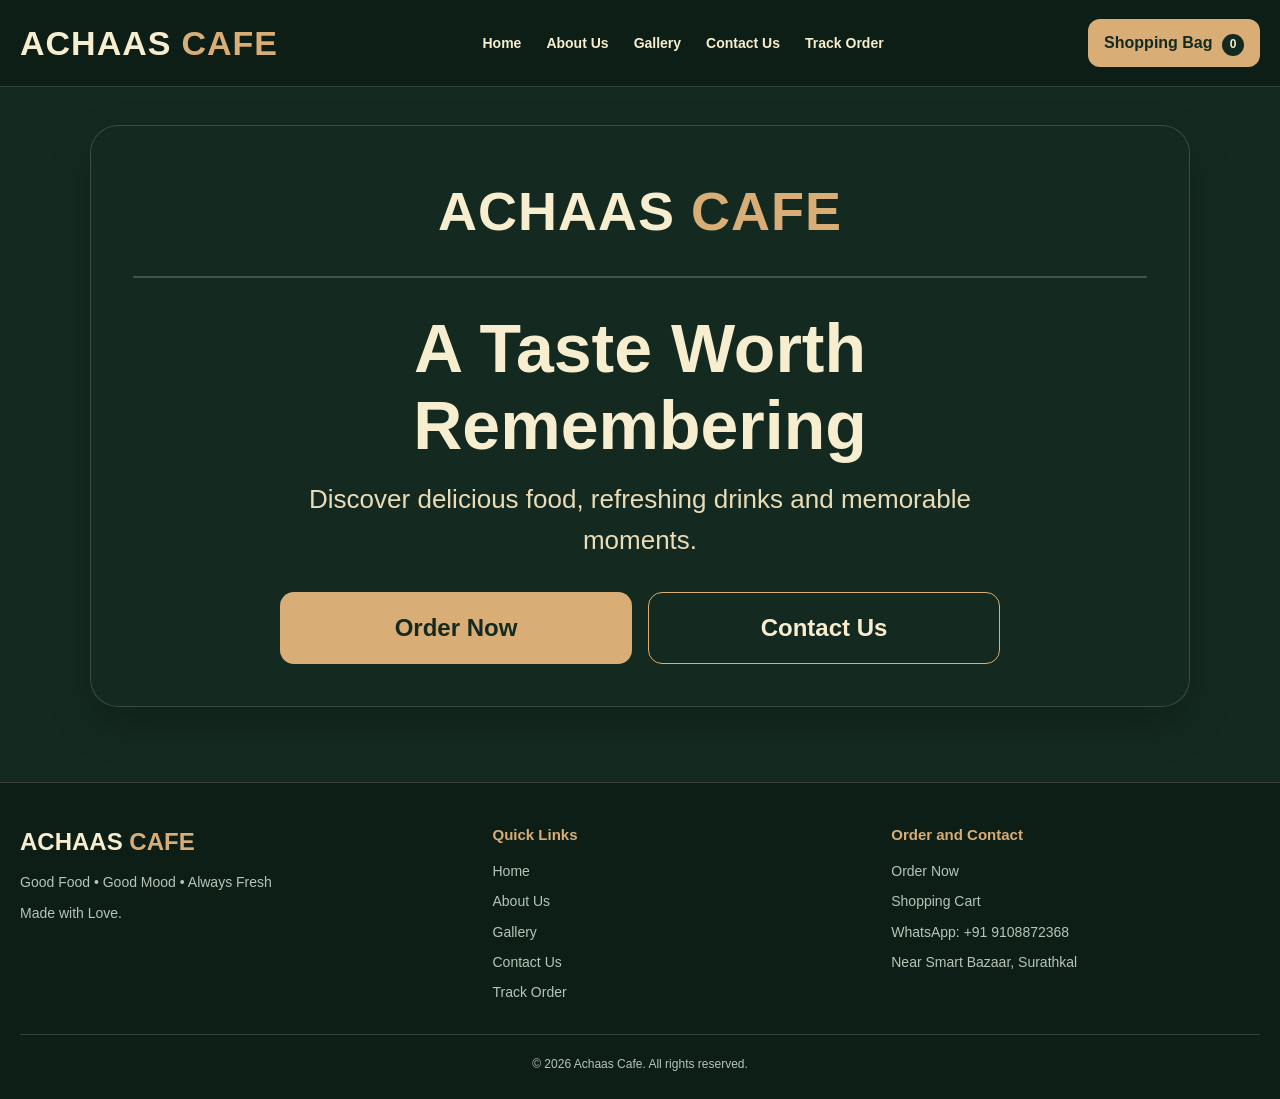
==== commit 3f6f74e8: "Add files via upload" ====
--- a/index.html
+++ b/index.html
@@ -13,9 +13,11 @@
 /* Apply the last published theme immediately so the page never flashes the wrong colours. */
 try{var v=JSON.parse(localStorage.getItem("achaasCafeThemeVars"));if(v){for(var k in v){document.documentElement.style.setProperty(k,v[k]);}}}catch(e){}
 </script>
-<link rel="stylesheet" href="style.css?v=fixed-20261125">
+<link rel="stylesheet" href="style.css?v=r5-status">
 <script src="https://cdn.jsdelivr.net/npm/@supabase/supabase-js@2"></script>
-<script src="script.js?v=fixed-20261125" defer></script>
+
+<script src="script.js?v=r5-status" defer></script>
+
 </head>
 
 <body>
@@ -38,6 +40,7 @@
             <button class="nav-link" onclick="showView('about')">About Us</button>
             <button class="nav-link" onclick="showView('gallery')">Gallery</button>
             <button class="nav-link" onclick="showView('contact')">Contact Us</button>
+            <button class="nav-link" onclick="showView('track')">Track Order</button>
         </nav>
 
         <div class="header-actions">
@@ -62,6 +65,7 @@
         <button onclick="showView('about'); closeMobileMenu()">About Us</button>
         <button onclick="showView('gallery'); closeMobileMenu()">Gallery</button>
         <button onclick="showView('contact'); closeMobileMenu()">Contact Us</button>
+        <button onclick="showView('track'); closeMobileMenu()">Track Order</button>
         <button onclick="openMenu(); closeMobileMenu()">Order Now</button>
         <button onclick="openCart(); closeMobileMenu()">Shopping Cart</button>
     </nav>
@@ -394,6 +398,39 @@
      6. SHOPPING CART AND CHECKOUT
      ===================================================== -->
 
+<section class="page-view hidden" id="trackView">
+    <div class="container">
+
+        <div class="section-heading">
+            <div class="section-eyebrow">Order Status</div>
+            <h1>Track Your Order</h1>
+            <p>Enter your order number and the phone number you used when ordering.</p>
+        </div>
+
+        <form id="trackForm" class="track-form" onsubmit="trackOrder(event)">
+
+            <div class="form-group">
+                <label for="trackOrderNumber">Order number</label>
+                <input id="trackOrderNumber" inputmode="numeric" maxlength="12" autocomplete="off" placeholder="Example: 1043" required>
+            </div>
+
+            <div class="form-group">
+                <label for="trackPhone">Phone number</label>
+                <input id="trackPhone" type="tel" inputmode="tel" maxlength="20" autocomplete="tel" placeholder="Phone number used for the order" required>
+            </div>
+
+            <button class="btn btn-primary" id="trackButton" type="submit">Check Status</button>
+
+        </form>
+
+        <p id="trackMessage" class="form-note track-error" role="status" aria-live="polite"></p>
+
+        <div id="trackResult" class="track-result hidden" aria-live="polite"></div>
+
+    </div>
+</section>
+
+
 <section class="page-view hidden" id="cartView">
     <div class="container">
 
@@ -406,6 +443,7 @@
         <div id="orderSuccessPanel" class="pending-order hidden" role="status" aria-live="polite">
             <h3>Order received successfully</h3>
             <p id="orderSuccessMessage">Your order has been sent to Achaas Cafe.</p>
+            <button type="button" id="trackNowButton" class="btn btn-outline btn-small hidden" onclick="showView('track')">Track this order</button>
         </div>
 
 
@@ -447,7 +485,7 @@
 
                     <div class="summary-row">
                         <span>Delivery Charge</span>
-                        <strong>₹0</strong>
+                        <strong id="deliveryChargeValue">₹0</strong>
                     </div>
                     
                     
@@ -486,7 +524,7 @@
 </div>
 
 
-                    <span class="free-delivery">
+                    <span class="free-delivery" id="freeDeliveryNote">
                         ✓ Free Delivery – No Delivery Charge
                     </span>
 
@@ -553,6 +591,20 @@
                                 required>
                         </div>
 
+                        <div class="form-group">
+                            <label for="customerWhatsapp">
+                                WhatsApp Number (optional)
+                            </label>
+                            <input
+                                id="customerWhatsapp"
+                                name="customerWhatsapp"
+                                type="tel"
+                                inputmode="tel"
+                                maxlength="20"
+                                placeholder="Leave empty if same as phone number"
+                                autocomplete="off">
+                        </div>
+
                         <div class="form-group full">
                             <label for="customerAddress">
                                 Delivery Address *
@@ -651,7 +703,7 @@
                     </h3>
 
                     <div class="delivery-note">
-                        <strong>Free Delivery – ₹0</strong><br>
+                        <strong id="deliveryNoteTitle">Free Delivery – ₹0</strong><br>
                         Delivery is available within 5 km of Achaas Cafe.
                         Please provide your complete address.
                         The cafe will contact you to confirm your delivery.
@@ -666,6 +718,16 @@
                         <span>Total Amount</span>
                         <span id="checkoutTotal">₹0</span>
                     </div>
+
+                    <label class="preference-option consent-option">
+                        <input type="checkbox" id="privacyConsent">
+                        <span>I agree that Achaas Cafe may use my name, phone number, WhatsApp number and address to prepare, deliver and update me about my order.</span>
+                    </label>
+
+                    <details class="privacy-notice">
+                        <summary>Read the privacy notice</summary>
+                        <p>We collect your name, phone number, optional WhatsApp number and delivery address only to prepare and deliver your order and to tell you about its status. Only the cafe staff can see these details. They are stored securely and kept only as long as needed for order records. To ask for a correction or deletion, please contact the cafe using the details on the Contact page.</p>
+                    </details>
 
                     <button
                         type="button"
@@ -721,6 +783,7 @@
                 <a href="#" onclick="showView('about'); return false;">About Us</a>
                 <a href="#" onclick="showView('gallery'); return false;">Gallery</a>
                 <a href="#" onclick="showView('contact'); return false;">Contact Us</a>
+                <a href="#track" onclick="showView('track'); return false;">Track Order</a>
             </div>
 
             <div class="footer-links">
--- a/style.css
+++ b/style.css
@@ -37,6 +37,8 @@
     --site-background: #142a20;
     --accent-rgb: 216, 173, 118;
     --primary-rgb: 20, 42, 32;
+    --on-accent: #142a20;
+    --on-cream: #142a20;
     --green: #142a20;
     --green-light: #1d392b;
     --green-soft: #294636;
@@ -85,6 +87,9 @@
 
 body {
     min-height: 100vh;
+    min-height: 100dvh;
+    overflow-x: hidden;
+    -webkit-text-size-adjust: 100%;
     background: var(--site-background);
     color: var(--text);
 
@@ -238,7 +243,7 @@
     border: none;
 
     background: var(--gold);
-    color: var(--green);
+    color: var(--on-accent);
 
     font-weight: 800;
     white-space: nowrap;
@@ -342,7 +347,7 @@
 
 .btn-primary {
     background: var(--gold);
-    color: var(--green);
+    color: var(--on-accent);
 }
 
 .btn-primary:hover {
@@ -951,7 +956,7 @@
 
 .photo-arrow:hover {
     background: var(--gold);
-    color: var(--green);
+    color: var(--on-accent);
 }
 
 .photo-arrow.left {
@@ -1089,7 +1094,7 @@
 
     border: none;
 
-    color: var(--green);
+    color: var(--on-accent);
 
     background: var(--gold);
 
@@ -1539,7 +1544,7 @@
 
     padding: 14px 18px;
 
-    color: var(--green);
+    color: var(--on-cream);
 
     background: var(--cream);
 
@@ -2055,3 +2060,108 @@
     display: grid;
     grid-template-columns: repeat(2, minmax(0, 1fr));
 }
+
+
+/* =========================================================
+   EMPTY AND ACTIVE SUBCATEGORY DISPLAY
+   ========================================================= */
+
+.subcategory-heading {
+    grid-column: 1 / -1;
+    width: 100%;
+    margin: 22px 0 4px;
+    padding-bottom: 10px;
+    color: var(--gold);
+    font-size: 20px;
+    font-weight: 800;
+    border-bottom: 1px solid var(--border);
+}
+
+.subcategory-empty {
+    grid-column: 1 / -1;
+    width: 100%;
+    padding: 15px;
+    margin: 0 0 10px;
+    color: var(--muted);
+    background: var(--green-light);
+    border: 1px dashed var(--border);
+    border-radius: 12px;
+    font-size: 14px;
+}
+
+/* =========================================================
+   FIXES: phones/tablets, safe areas, header fit, settings parts
+   ========================================================= */
+
+html { overflow-x: hidden; }
+
+.site-header { padding-top: env(safe-area-inset-top, 0px); padding-left: env(safe-area-inset-left, 0px); padding-right: env(safe-area-inset-right, 0px); }
+.site-footer { padding-bottom: calc(25px + env(safe-area-inset-bottom, 0px)); }
+
+.brand { display: inline-flex; align-items: center; gap: 10px; min-width: 0; }
+.brand-logo { height: 40px; width: auto; max-width: 120px; object-fit: contain; border-radius: 8px; }
+
+.product-description { margin: 6px 0 12px; font-size: 14px; color: var(--muted); line-height: 1.45; }
+.pre-line { white-space: pre-line; }
+.contact-item span { overflow-wrap: anywhere; }
+.social-links { display: flex; flex-wrap: wrap; gap: 10px; margin-top: 12px; }
+.remember-option { margin-top: 16px; }
+
+.remove-button { color: #f0a28e; color: color-mix(in srgb, #e8604a 55%, var(--cream)); }
+.free-delivery { color: #bde5bd; color: color-mix(in srgb, #7fd18a 55%, var(--cream)); }
+
+@media (pointer: coarse) {
+    .qty-control button, .remove-button, .menu-toggle, .photo-arrow { min-width: 44px; min-height: 44px; }
+    .btn, .nav-link, .mobile-nav button { min-height: 44px; }
+    input, textarea { font-size: 16px; }
+}
+
+.product-card h3, .cart-item h3, .contact-item, .delivery-note, .summary-row { overflow-wrap: anywhere; }
+
+/* Header always fits, down to 320px wide phones */
+.bag-icon { display: none; }
+.header-inner { gap: 8px; }
+@media (max-width: 420px) {
+    .brand { font-size: 20px; letter-spacing: 0.5px; }
+    .bag-label { display: none; }
+    .bag-icon { display: inline; font-size: 18px; line-height: 1; }
+    .bag-button { padding: 9px 12px; }
+    .cart-count { margin-left: 4px; }
+    .header-actions { gap: 8px; }
+    .menu-toggle { width: 44px; }
+}
+@media (max-width: 340px) {
+    .brand { font-size: 17px; }
+    .brand-logo { height: 30px; max-width: 70px; }
+}
+
+
+/* =========================================================
+   TRACK ORDER, WHATSAPP FIELD, CONSENT
+   ========================================================= */
+
+.track-form { display: grid; gap: 14px; max-width: 520px; margin: 0 auto 10px; }
+.track-error { max-width: 520px; margin: 0 auto 14px; color: #f0a28e; color: color-mix(in srgb, #e8604a 55%, var(--cream)); min-height: 1.2em; }
+.track-result { max-width: 640px; margin: 18px auto 0; }
+.track-card { background: var(--green-light); border: 1px solid var(--border); border-radius: 18px; padding: 22px; }
+.track-card.cancelled { border-color: #c9695a; }
+.track-head { display: flex; align-items: center; justify-content: space-between; gap: 12px; flex-wrap: wrap; }
+.track-head h2 { margin: 0; font-size: 1.4rem; }
+.track-pill { background: var(--gold); color: var(--on-accent); font-weight: 800; border-radius: 999px; padding: 6px 14px; font-size: 14px; }
+.track-message { font-size: 1.1rem; margin: 14px 0 6px; font-weight: 700; }
+.track-steps { list-style: none; display: flex; gap: 6px; padding: 0; margin: 16px 0; flex-wrap: wrap; }
+.track-steps li { flex: 1 1 90px; text-align: center; font-size: 13px; padding: 8px 4px; border-radius: 10px; border: 1px solid var(--border); color: var(--muted); }
+.track-steps li.done { color: var(--cream); border-color: var(--gold); }
+.track-steps li.current { background: var(--gold); color: var(--on-accent); border-color: var(--gold); font-weight: 800; }
+.track-items { margin: 8px 0; padding-left: 20px; color: var(--cream); }
+.track-total { margin: 10px 0 4px; overflow-wrap: anywhere; }
+.track-reason { margin: 4px 0 8px; overflow-wrap: anywhere; }
+.consent-option { display: flex; align-items: flex-start; gap: 10px; margin-top: 16px; line-height: 1.45; }
+.consent-option input { margin-top: 4px; flex: 0 0 auto; }
+.privacy-notice { margin: 8px 0 4px; font-size: 14px; color: var(--muted); }
+.privacy-notice summary { cursor: pointer; padding: 6px 0; }
+.privacy-notice p { margin: 6px 0 0; line-height: 1.55; }
+.pending-order .btn { margin-top: 12px; }
+
+/* Heading gets focus when a page opens (screen readers) - no visible box */
+h1[tabindex="-1"]:focus { outline: none; }
